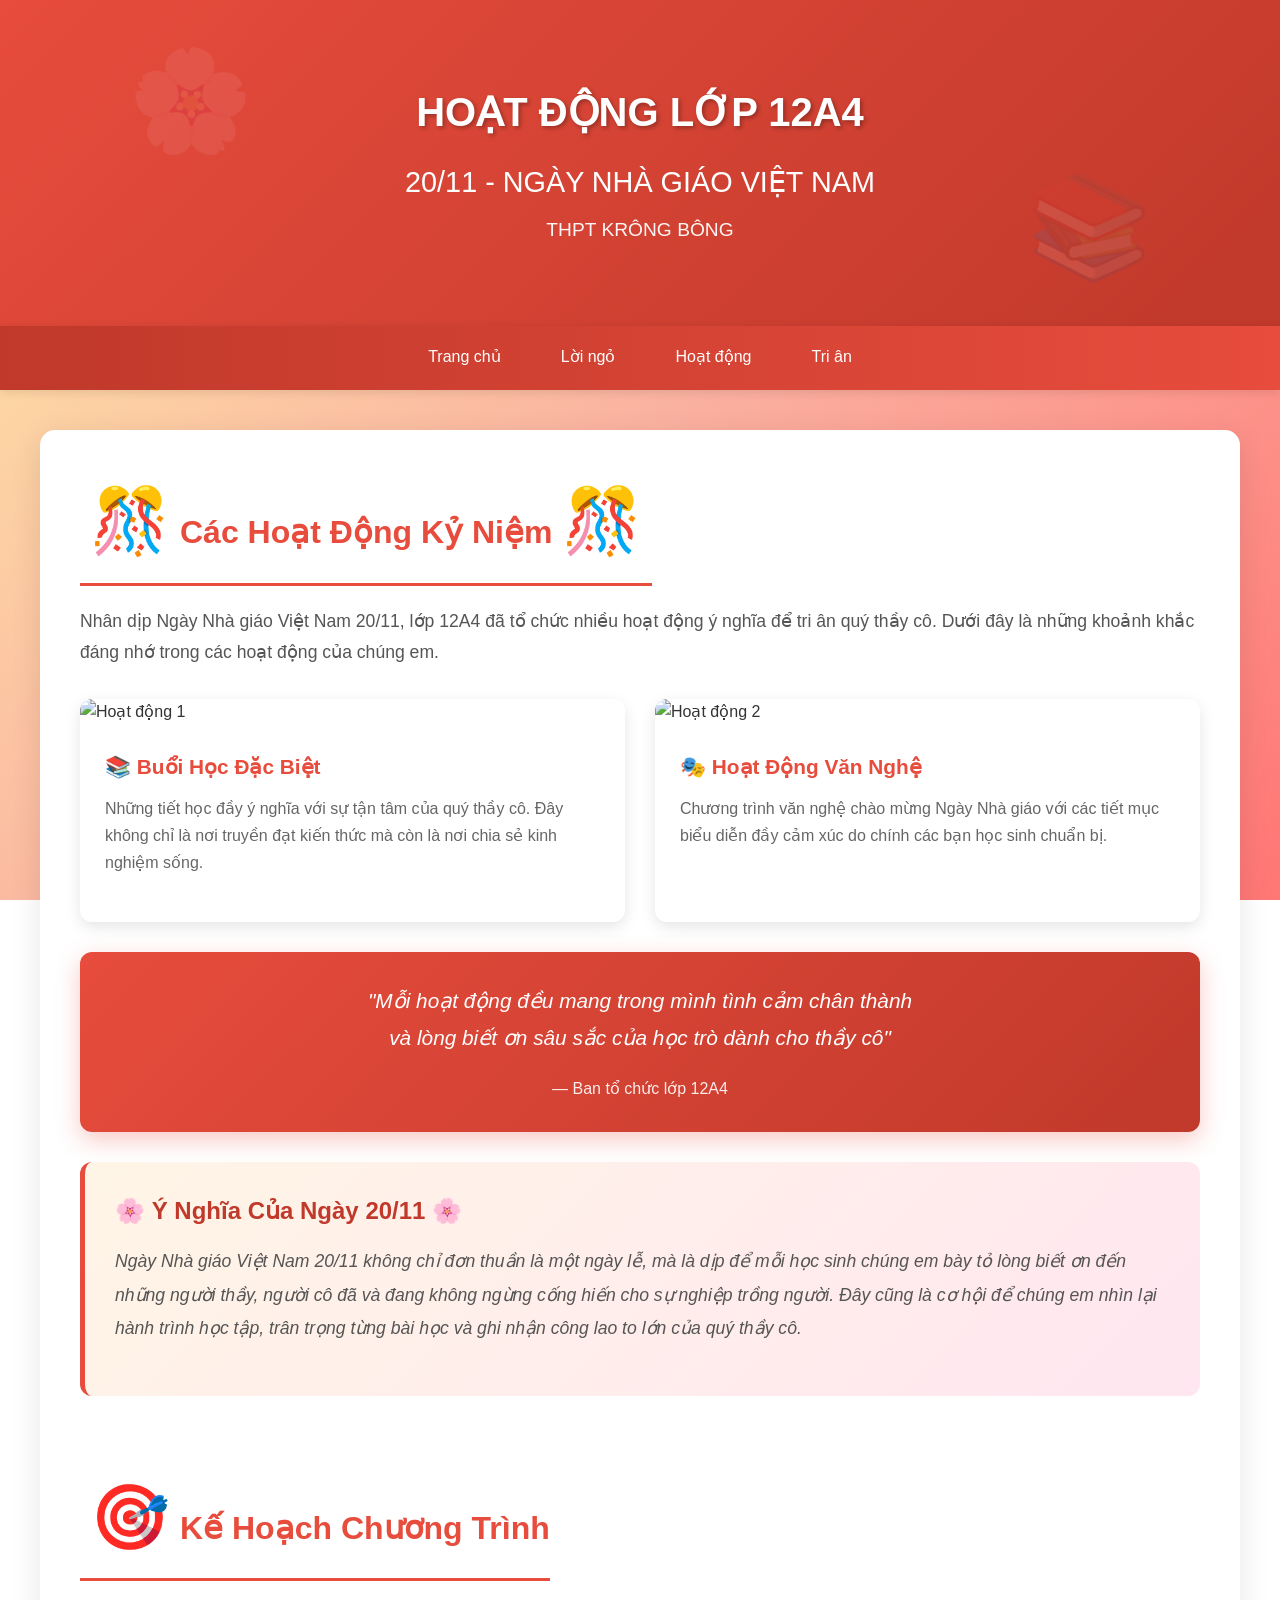
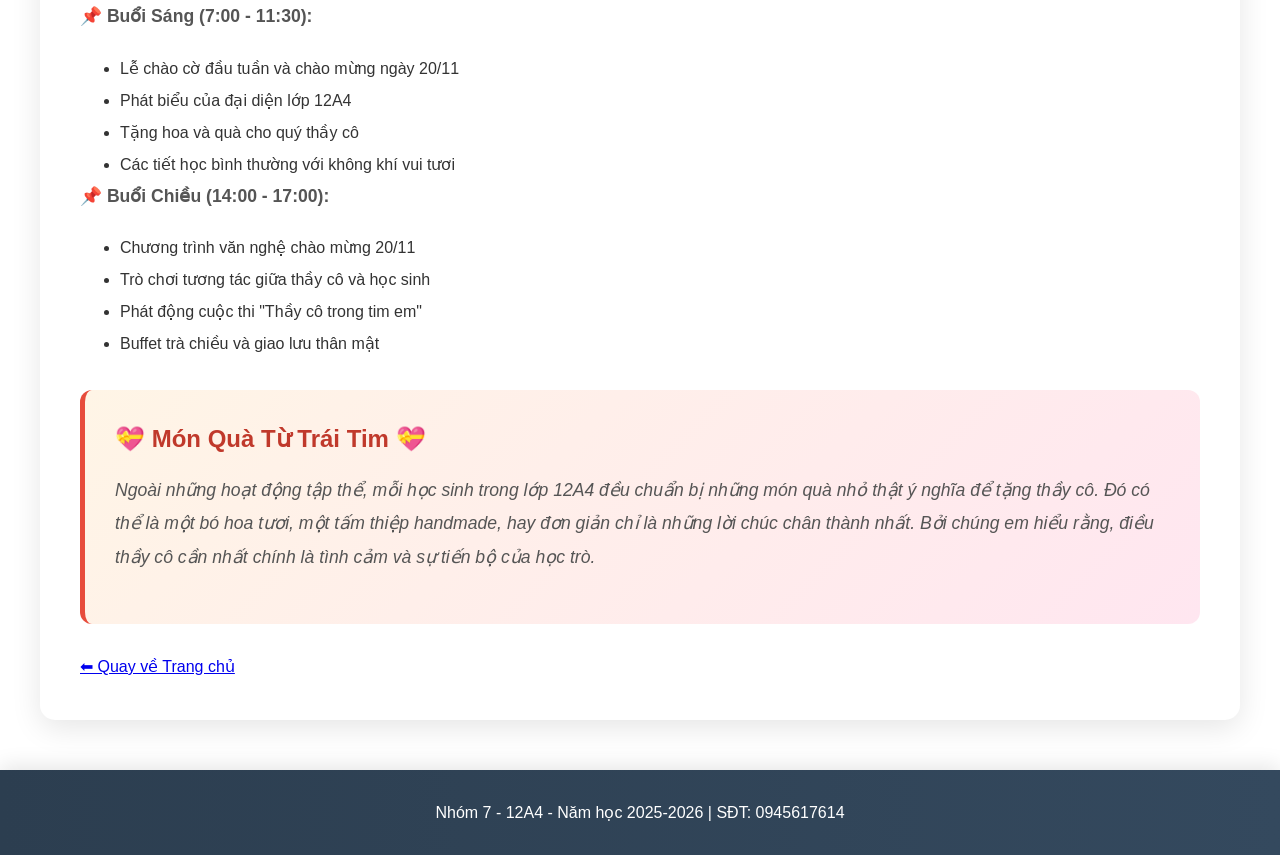
==== hoatdong.html @ dd00c465 "Add files via upload" ====
<!DOCTYPE html>
<html lang="vi">

<head>
    <meta charset="UTF-8">
    <title>Hoạt Động - 20/11 - 12A4</title>
    <link rel="stylesheet" href="styles.css">
    <script src="scripts.js" defer></script>
</head>

<body>
    <header class="hero">
        <div class="overlay">
            <h1>HOẠT ĐỘNG LỚP 12A4</h1>
            <h2>20/11 - NGÀY NHÀ GIÁO VIỆT NAM</h2>
            <p>THPT KRÔNG BÔNG</p>
        </div>
    </header>
    <nav>
        <a href="index.html">Trang chủ</a>
        <a href="loingo.html">Lời ngỏ</a>
        <a href="hoatdong.html">Hoạt động</a>
        <a href="trian.html">Tri ân</a>
    </nav>
    <main class="content">
        <h3><span class="flower-decoration">🎊</span>Các Hoạt Động Kỷ Niệm<span class="flower-decoration">🎊</span></h3>

        <p>
            Nhân dịp Ngày Nhà giáo Việt Nam 20/11, lớp 12A4 đã tổ chức nhiều hoạt động ý nghĩa
            để tri ân quý thầy cô. Dưới đây là những khoảnh khắc đáng nhớ trong các hoạt động của chúng em.
        </p>

        <div class="activity-grid">
            <div class="activity-card">
                <img src="img/5.jpg" alt="Hoạt động 1">
                <div class="activity-card-content">
                    <h4>📚 Buổi Học Đặc Biệt</h4>
                    <p>
                        Những tiết học đầy ý nghĩa với sự tận tâm của quý thầy cô.
                        Đây không chỉ là nơi truyền đạt kiến thức mà còn là nơi chia sẻ kinh nghiệm sống.
                    </p>
                </div>
            </div>

            <div class="activity-card">
                <img src="img/6.jpg" alt="Hoạt động 2">
                <div class="activity-card-content">
                    <h4>🎭 Hoạt Động Văn Nghệ</h4>
                    <p>
                        Chương trình văn nghệ chào mừng Ngày Nhà giáo với các tiết mục biểu diễn
                        đầy cảm xúc do chính các bạn học sinh chuẩn bị.
                    </p>
                </div>
            </div>
        </div>

        <div class="quote-box">
            <p>
                "Mỗi hoạt động đều mang trong mình tình cảm chân thành<br>
                và lòng biết ơn sâu sắc của học trò dành cho thầy cô"
            </p>
            <cite>— Ban tổ chức lớp 12A4</cite>
        </div>

        <div class="message-section">
            <h4>🌸 Ý Nghĩa Của Ngày 20/11 🌸</h4>
            <p>
                Ngày Nhà giáo Việt Nam 20/11 không chỉ đơn thuần là một ngày lễ, mà là dịp để mỗi học sinh
                chúng em bày tỏ lòng biết ơn đến những người thầy, người cô đã và đang không ngừng cống hiến
                cho sự nghiệp trồng người. Đây cũng là cơ hội để chúng em nhìn lại hành trình học tập,
                trân trọng từng bài học và ghi nhận công lao to lớn của quý thầy cô.
            </p>
        </div>

        <h3 style="margin-top: 40px;"><span class="flower-decoration">🎯</span>Kế Hoạch Chương Trình</h3>

        <p><strong>📌 Buổi Sáng (7:00 - 11:30):</strong></p>
        <ul style="margin-left: 40px; line-height: 2;">
            <li>Lễ chào cờ đầu tuần và chào mừng ngày 20/11</li>
            <li>Phát biểu của đại diện lớp 12A4</li>
            <li>Tặng hoa và quà cho quý thầy cô</li>
            <li>Các tiết học bình thường với không khí vui tươi</li>
        </ul>

        <p><strong>📌 Buổi Chiều (14:00 - 17:00):</strong></p>
        <ul style="margin-left: 40px; line-height: 2;">
            <li>Chương trình văn nghệ chào mừng 20/11</li>
            <li>Trò chơi tương tác giữa thầy cô và học sinh</li>
            <li>Phát động cuộc thi "Thầy cô trong tim em"</li>
            <li>Buffet trà chiều và giao lưu thân mật</li>
        </ul>

        <div class="message-section" style="margin-top: 30px;">
            <h4>💝 Món Quà Từ Trái Tim 💝</h4>
            <p>
                Ngoài những hoạt động tập thể, mỗi học sinh trong lớp 12A4 đều chuẩn bị những món quà nhỏ
                thật ý nghĩa để tặng thầy cô. Đó có thể là một bó hoa tươi, một tấm thiệp handmade,
                hay đơn giản chỉ là những lời chúc chân thành nhất. Bởi chúng em hiểu rằng,
                điều thầy cô cần nhất chính là tình cảm và sự tiến bộ của học trò.
            </p>
        </div>
        <a class="back-home" href="index.html">⬅ Quay về Trang chủ</a>
    </main>
    <footer>
        <p>Nhóm 7 - 12A4 - Năm học 2025-2026 | SĐT: 0945617614</p>
    </footer>
</body>

</html>
---- styles.css ----
/* Reset và thiết lập cơ bản */
* {
    margin: 0;
    padding: 0;
    box-sizing: border-box;
}

body {
    font-family: 'Segoe UI', Tahoma, Geneva, Verdana, sans-serif;
    line-height: 1.6;
    color: #333;
    background: linear-gradient(135deg, #ffeaa7 0%, #fab1a0 50%, #ff7675 100%);
    background-attachment: fixed;
    min-height: 100vh;
}

/* Header Hero Section */
.hero {
    background: linear-gradient(135deg, #e74c3c 0%, #c0392b 100%);
    color: white;
    padding: 80px 20px;
    text-align: center;
    position: relative;
    overflow: hidden;
    box-shadow: 0 4px 20px rgba(0, 0, 0, 0.2);
}

.hero::before {
    content: "🌸";
    position: absolute;
    font-size: 100px;
    opacity: 0.1;
    top: 20px;
    left: 10%;
    animation: float 6s ease-in-out infinite;
}

.hero::after {
    content: "📚";
    position: absolute;
    font-size: 100px;
    opacity: 0.1;
    bottom: 20px;
    right: 10%;
    animation: float 8s ease-in-out infinite reverse;
}

@keyframes float {

    0%,
    100% {
        transform: translateY(0px);
    }

    50% {
        transform: translateY(-20px);
    }
}

.overlay h1 {
    font-size: 2.5em;
    margin-bottom: 15px;
    text-shadow: 2px 2px 4px rgba(0, 0, 0, 0.3);
    animation: slideInDown 1s ease-out;
}

.overlay h2 {
    font-size: 1.8em;
    margin-bottom: 10px;
    font-weight: 400;
    animation: slideInDown 1.2s ease-out;
}

.overlay p {
    font-size: 1.2em;
    opacity: 0.95;
    animation: slideInDown 1.4s ease-out;
}

@keyframes slideInDown {
    from {
        opacity: 0;
        transform: translateY(-30px);
    }

    to {
        opacity: 1;
        transform: translateY(0);
    }
}

/* Navigation */
nav {
    background: linear-gradient(90deg, #c0392b 0%, #e74c3c 100%);
    padding: 0;
    box-shadow: 0 2px 10px rgba(0, 0, 0, 0.1);
    position: sticky;
    top: 0;
    z-index: 1000;
    display: flex;
    justify-content: center;
    flex-wrap: wrap;
}

nav a {
    color: white;
    text-decoration: none;
    padding: 18px 30px;
    display: inline-block;
    transition: all 0.3s ease;
    font-weight: 500;
    border-bottom: 3px solid transparent;
}

nav a:hover {
    background: rgba(255, 255, 255, 0.2);
    border-bottom: 3px solid white;
    transform: translateY(-2px);
}

/* Main Content */
.content {
    max-width: 1200px;
    margin: 40px auto;
    padding: 40px;
    background: white;
    border-radius: 15px;
    box-shadow: 0 8px 30px rgba(0, 0, 0, 0.1);
    animation: fadeInUp 0.8s ease-out;
}

@keyframes fadeInUp {
    from {
        opacity: 0;
        transform: translateY(30px);
    }

    to {
        opacity: 1;
        transform: translateY(0);
    }
}

.content h3 {
    color: #e74c3c;
    font-size: 2em;
    margin-bottom: 20px;
    padding-bottom: 10px;
    border-bottom: 3px solid #e74c3c;
    display: inline-block;
}

.content p {
    font-size: 1.1em;
    line-height: 1.8;
    color: #555;
    margin-bottom: 20px;
}

/* Gallery Grid */
.gallery {
    display: grid;
    grid-template-columns: repeat(auto-fit, minmax(280px, 1fr));
    gap: 25px;
    margin: 30px 0;
}

.gallery-item {
    position: relative;
    overflow: hidden;
    border-radius: 12px;
    box-shadow: 0 5px 15px rgba(0, 0, 0, 0.2);
    transition: transform 0.3s ease, box-shadow 0.3s ease;
    cursor: pointer;
}

.gallery-item:hover {
    transform: translateY(-8px) scale(1.02);
    box-shadow: 0 10px 30px rgba(231, 76, 60, 0.3);
}

.gallery-item img {
    width: 100%;
    height: 300px;
    object-fit: cover;
    display: block;
    transition: transform 0.3s ease;
}

.gallery-item:hover img {
    transform: scale(1.1);
}

.gallery-caption {
    position: absolute;
    bottom: 0;
    left: 0;
    right: 0;
    background: linear-gradient(to top, rgba(231, 76, 60, 0.95), rgba(192, 57, 43, 0.8));
    color: white;
    padding: 20px;
    transform: translateY(100%);
    transition: transform 0.3s ease;
}

.gallery-caption p {
    color: #ffffff;
    font-weight: 600;
    font-size: 1.1em;
    text-shadow: 2px 2px 4px rgba(0, 0, 0, 0.5);
    margin: 0;
}

.gallery-item:hover .gallery-caption {
    transform: translateY(0);
}

/* Message Section */
.message-section {
    background: linear-gradient(135deg, #fff5e6 0%, #ffe6f0 100%);
    padding: 30px;
    border-radius: 12px;
    margin: 30px 0;
    border-left: 5px solid #e74c3c;
}

.message-section h4 {
    color: #c0392b;
    font-size: 1.5em;
    margin-bottom: 15px;
}

.message-section p {
    font-style: italic;
    color: #555;
    line-height: 1.9;
}

/* Activity Cards */
.activity-grid {
    display: grid;
    grid-template-columns: repeat(auto-fit, minmax(350px, 1fr));
    gap: 30px;
    margin: 30px 0;
}

.activity-card {
    background: white;
    border-radius: 12px;
    overflow: hidden;
    box-shadow: 0 5px 15px rgba(0, 0, 0, 0.1);
    transition: transform 0.3s ease, box-shadow 0.3s ease;
}

.activity-card:hover {
    transform: translateY(-5px);
    box-shadow: 0 10px 30px rgba(231, 76, 60, 0.2);
}

.activity-card img {
    width: 100%;
    height: 250px;
    object-fit: cover;
}

.activity-card-content {
    padding: 25px;
}

.activity-card-content h4 {
    color: #e74c3c;
    font-size: 1.3em;
    margin-bottom: 12px;
}

.activity-card-content p {
    color: #666;
    font-size: 1em;
    line-height: 1.7;
}

/* Footer */
footer {
    background: linear-gradient(90deg, #2c3e50 0%, #34495e 100%);
    color: white;
    text-align: center;
    padding: 25px 20px;
    margin-top: 50px;
    box-shadow: 0 -4px 20px rgba(0, 0, 0, 0.1);
}

footer p {
    margin: 5px 0;
    font-size: 1em;
}

/* Responsive Design */
@media (max-width: 768px) {
    .overlay h1 {
        font-size: 1.8em;
    }

    .overlay h2 {
        font-size: 1.3em;
    }

    nav a {
        padding: 15px 20px;
        font-size: 0.95em;
    }

    .content {
        padding: 25px;
        margin: 20px 10px;
    }

    .gallery {
        grid-template-columns: 1fr;
    }

    .activity-grid {
        grid-template-columns: 1fr;
    }
}

/* Decorative Elements */
.flower-decoration {
    color: #e74c3c;
    font-size: 2em;
    display: inline-block;
    margin: 0 10px;
    animation: pulse 2s ease-in-out infinite;
}

@keyframes pulse {

    0%,
    100% {
        transform: scale(1);
    }

    50% {
        transform: scale(1.1);
    }
}

/* Special Quote Box */
.quote-box {
    background: linear-gradient(135deg, #e74c3c 0%, #c0392b 100%);
    color: white;
    padding: 30px;
    border-radius: 12px;
    margin: 30px 0;
    text-align: center;
    box-shadow: 0 8px 25px rgba(231, 76, 60, 0.3);
    position: relative;
    overflow: hidden;
}

.quote-box::before {
    content: "" ";
 position: absolute;
    font-size: 150px;
    opacity: 0.1;
    top: -30px;
    left: 20px;
    font-family: Georgia, serif;
}

.quote-box p {
    font-size: 1.3em;
    font-style: italic;
    line-height: 1.8;
    color: white;
    position: relative;
    z-index: 1;
}

.quote-box cite {
    display: block;
    margin-top: 15px;
    font-size: 1em;
    font-style: normal;
    opacity: 0.9;
}

/* Scroll Animations */
.scroll-animate {
    opacity: 0;
    transform: translateY(50px);
    transition: opacity 0.8s ease, transform 0.8s ease;
}

.scroll-animate.show {
    opacity: 1;
    transform: translateY(0);
}

/* Áp dụng animation cho các elements */
.content h3,
.gallery,
.quote-box,
.message-section,
.activity-grid,
.activity-card {
    opacity: 0;
    animation: fadeInUp 0.8s ease forwards;
}

.content h3 {
    animation-delay: 0.1s;
}

.gallery {
    animation-delay: 0.2s;
}

.quote-box {
    animation-delay: 0.3s;
}

.message-section {
    animation-delay: 0.4s;
}

.activity-grid {
    animation-delay: 0.2s;
}

.activity-card:nth-child(1) {
    animation-delay: 0.3s;
}

.activity-card:nth-child(2) {
    animation-delay: 0.5s;
}

/* Lightbox Modal */
.lightbox {
    display: none;
    position: fixed;
    top: 0;
    left: 0;
    width: 100%;
    height: 100%;
    background: rgba(0, 0, 0, 0.95);
    z-index: 9999;
    justify-content: center;
    align-items: center;
    opacity: 0;
    transition: opacity 0.3s ease;
    cursor: zoom-out;
}

.lightbox.active {
    display: flex;
    opacity: 1;
    animation: lightboxFadeIn 0.3s ease;
}

@keyframes lightboxFadeIn {
    from {
        opacity: 0;
    }

    to {
        opacity: 1;
    }
}

.lightbox img {
    max-width: 90%;
    max-height: 90vh;
    object-fit: contain;
    box-shadow: 0 0 50px rgba(255, 255, 255, 0.3);
    border-radius: 8px;
    transform: scale(0.9);
    transition: transform 0.3s ease;
    cursor: default;
}

.lightbox.active img {
    transform: scale(1);
}

.lightbox-close {
    position: absolute;
    top: 20px;
    right: 30px;
    font-size: 50px;
    color: white;
    cursor: pointer;
    font-weight: 300;
    transition: all 0.3s ease;
    z-index: 10000;
    line-height: 1;
    user-select: none;
}

.lightbox-close:hover {
    color: #e74c3c;
    transform: rotate(90deg) scale(1.2);
}

.lightbox-caption {
    position: absolute;
    bottom: 30px;
    left: 50%;
    transform: translateX(-50%);
    color: white;
    font-size: 1.2em;
    text-align: center;
    text-shadow: 2px 2px 8px rgba(0, 0, 0, 0.8);
    max-width: 80%;
    padding: 15px 30px;
    background: rgba(231, 76, 60, 0.8);
    border-radius: 8px;
    backdrop-filter: blur(10px);
}

/* Cursor pointer cho clickable images */
.gallery-item img,
.activity-card img {
    cursor: zoom-in;
}

.lightbox img {
    cursor: default;
}

/* Responsive lightbox */
@media (max-width: 768px) {
    .lightbox img {
        max-width: 95%;
        max-height: 85vh;
    }

    .lightbox-close {
        top: 10px;
        right: 15px;
        font-size: 40px;
    }

    .lightbox-caption {
        font-size: 1em;
        bottom: 20px;
        padding: 10px 20px;
        max-width: 90%;
    }
}
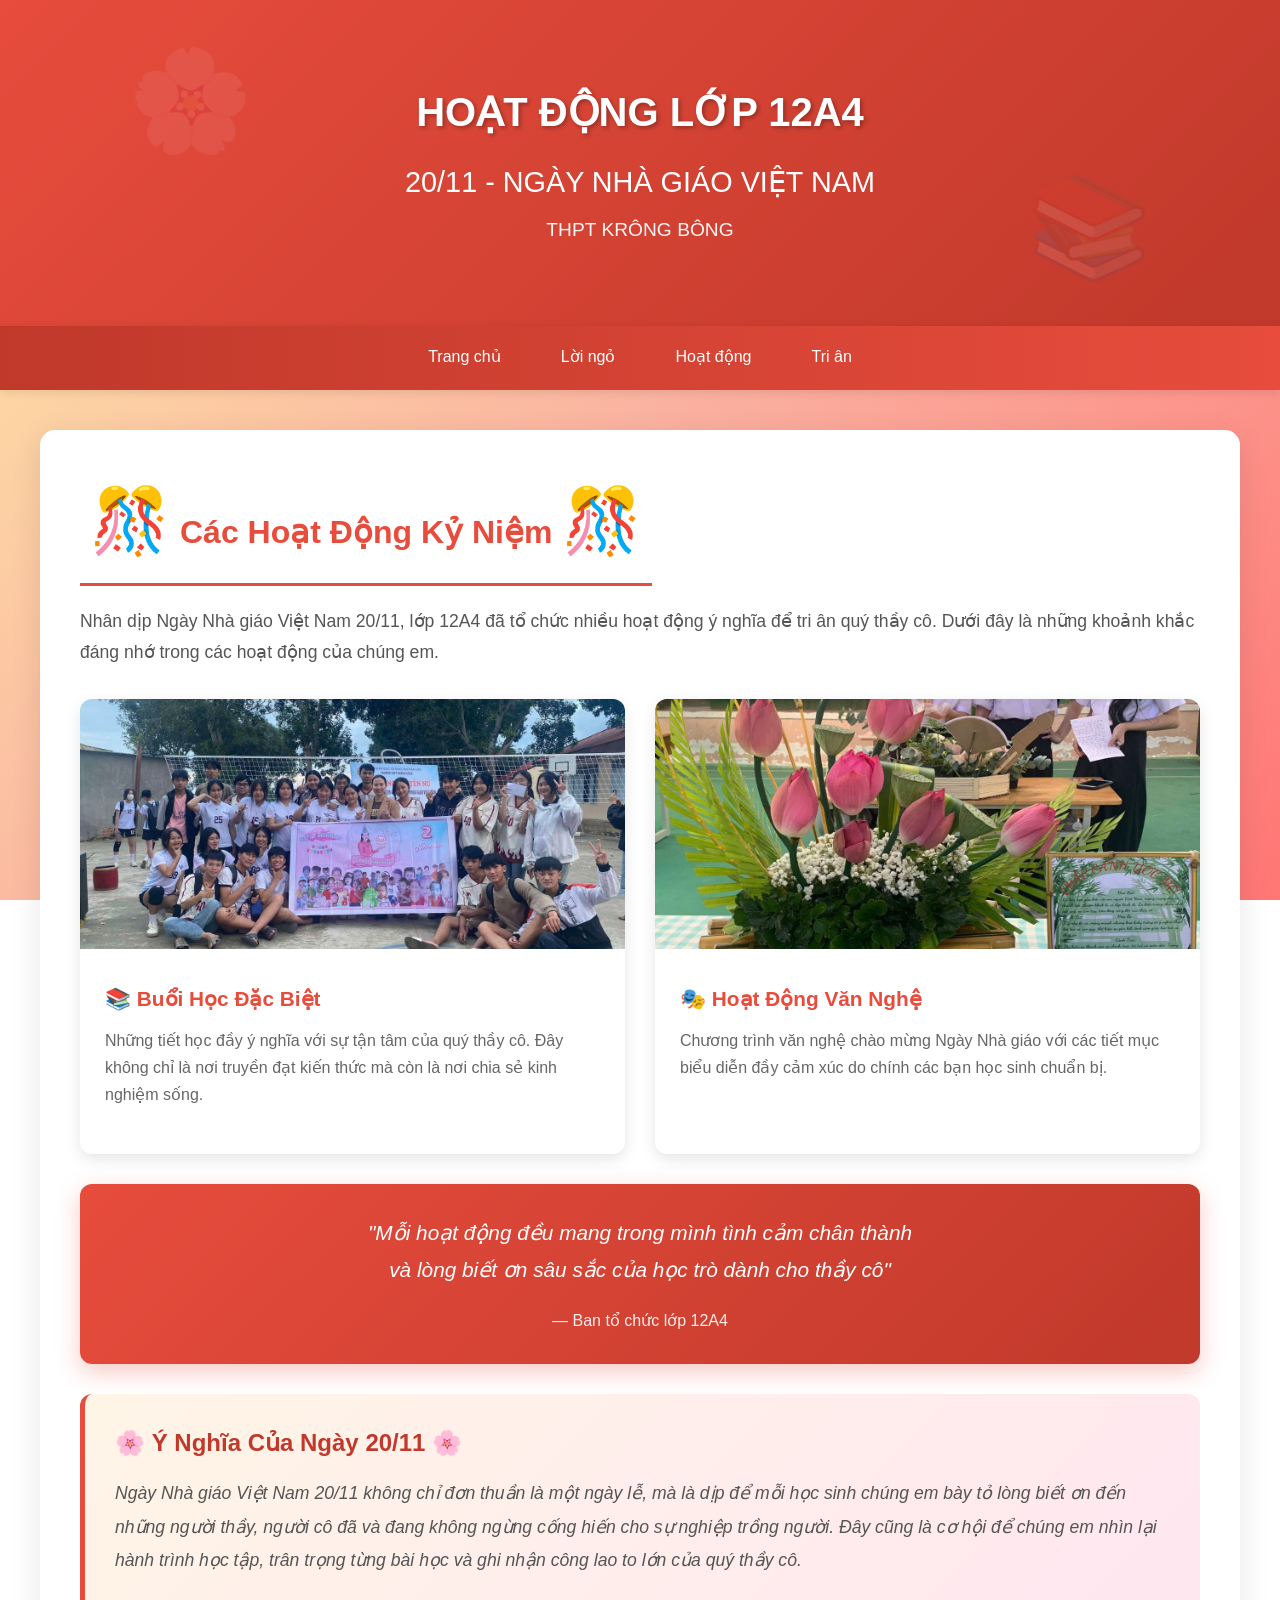
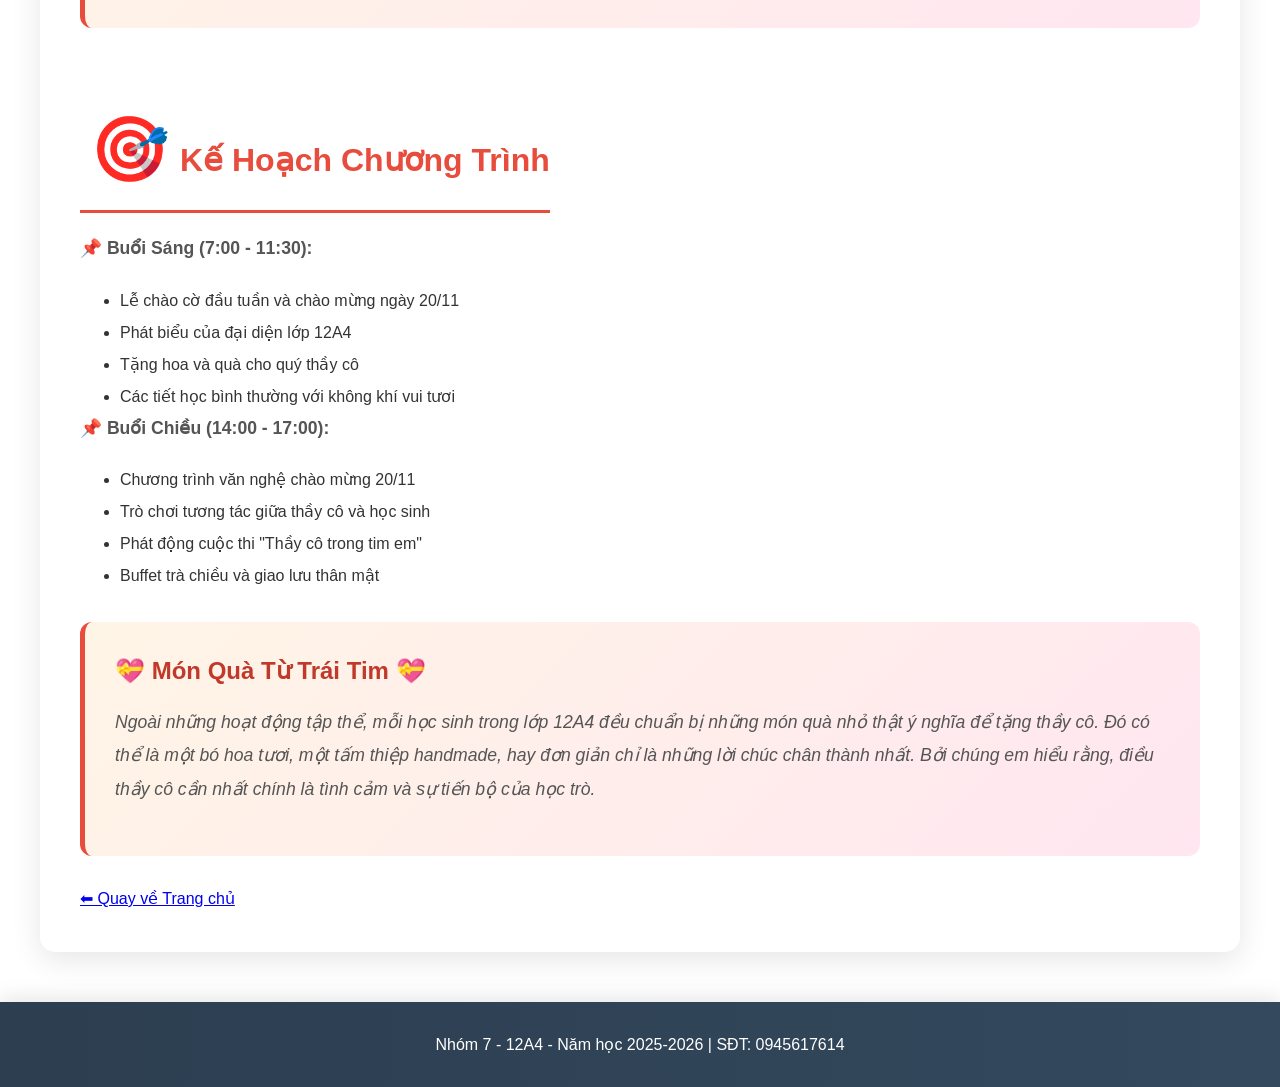
==== commit 5333cd26: "Fix HTML formatting and structure in hoatdong.html" ====
--- a/hoatdong.html
+++ b/hoatdong.html
@@ -32,7 +32,7 @@
 
         <div class="activity-grid">
             <div class="activity-card">
-                <img src="img/5.jpg" alt="Hoạt động 1">
+                <img src="5.jpg" alt="Hoạt động 1">
                 <div class="activity-card-content">
                     <h4>📚 Buổi Học Đặc Biệt</h4>
                     <p>
@@ -43,7 +43,7 @@
             </div>
 
             <div class="activity-card">
-                <img src="img/6.jpg" alt="Hoạt động 2">
+                <img src="6.jpg" alt="Hoạt động 2">
                 <div class="activity-card-content">
                     <h4>🎭 Hoạt Động Văn Nghệ</h4>
                     <p>
@@ -106,4 +106,4 @@
     </footer>
 </body>
 
-</html>+</html>
